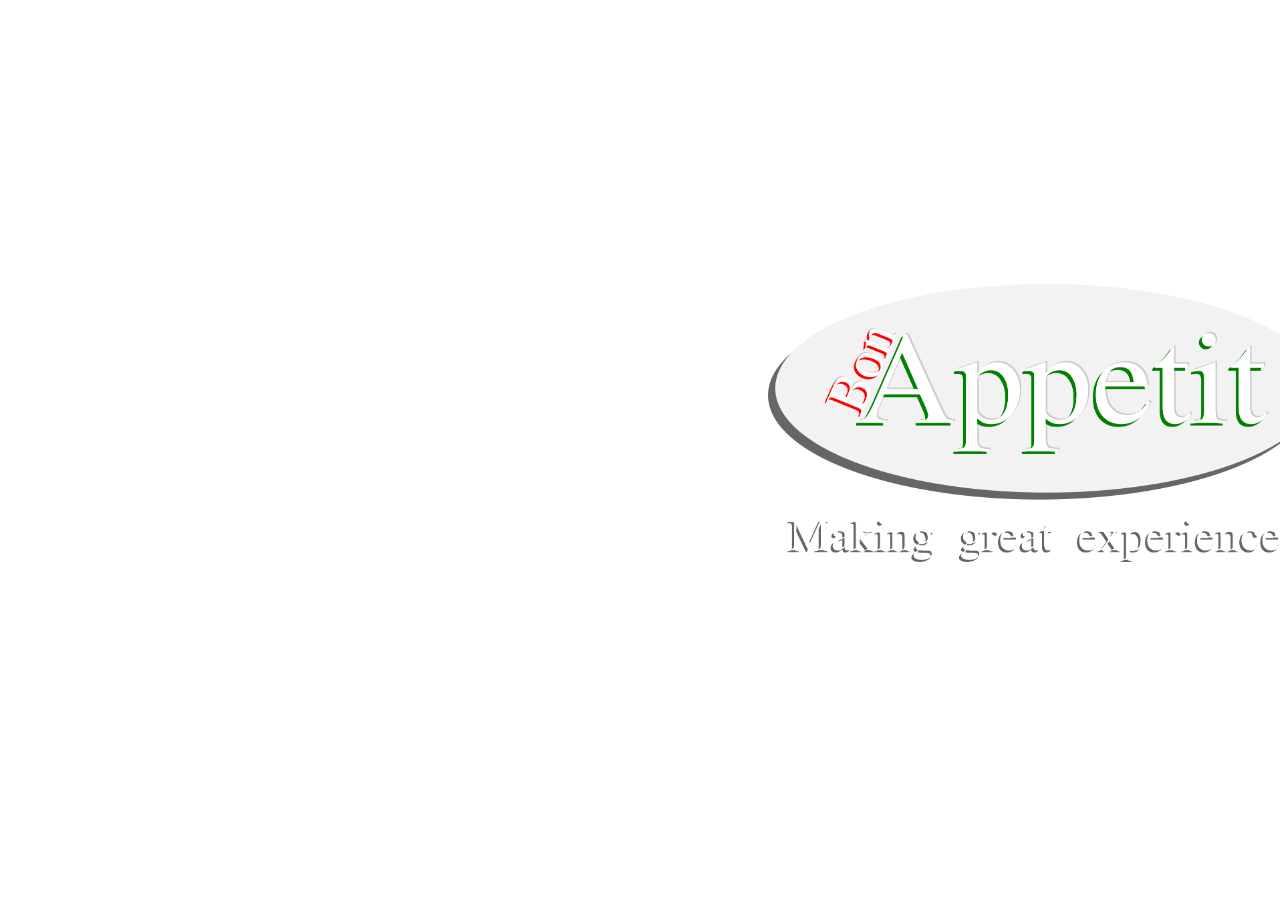
==== html/index.html @ 2c971c3d "Construindo a página Index" ====
<!-- página inicial com alguma imagem e slogan da empresa -->

<html lang="en">
<head>
    <meta charset="UTF-8">
    <meta http-equiv="X-UA-Compatible" content="IE=edge">
    <meta name="viewport" content="width=device-width, initial-scale=1.0">
    <link rel="stylesheet" href="../css/index.css">
    <link rel="Shortcut Icon" href="../images/BonAppetit.ico" type="image/x-icon">
    <title>BonAppetit</title>
</head>
<body>
    <div>
        <!-- <img src="../images/pizza.jpg" id="pizza"> -->
        <img src="../images/BonAppetit.png" height="278,6" width="550,6" id="logo">
    </div>
</body>
</html>
---- css/index.css ----
* {
    margin: 0;
    padding: 0;
    box-sizing: border-box;
    font-family: Helvetica;
    color: #323232;
    border: none;
}

#logo {
    position: absolute;
    top: 31.5%;
    left: 60%;
}

body {
    height: 100px;
    width: 200px;
    background-image: url(../images/pizza.png);
    background-size: cover;
    background-repeat: no-repeat;
}
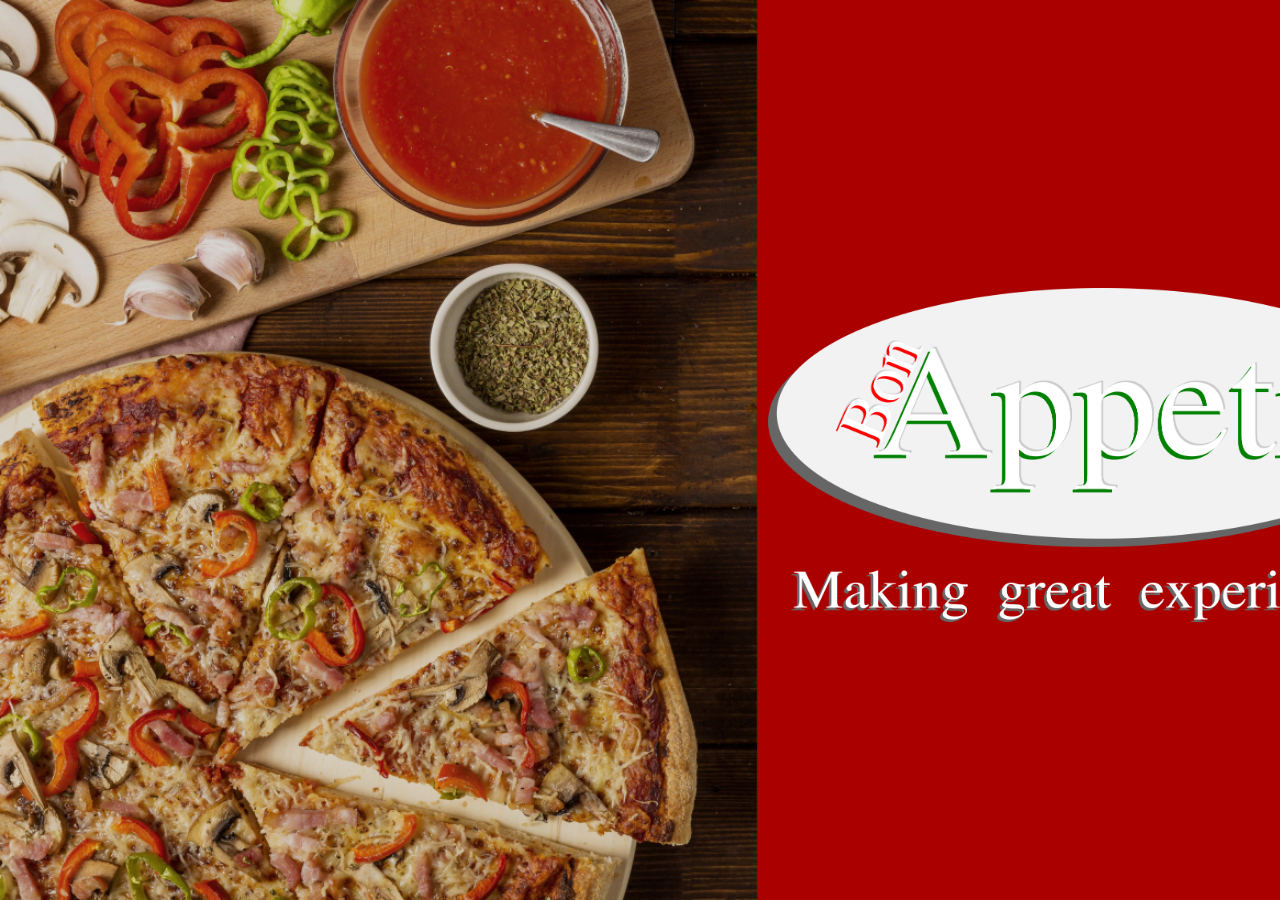
==== commit 133b44cf: "Construindo a página Quemsomos" ====
--- a/html/index.html
+++ b/html/index.html
@@ -6,13 +6,13 @@
     <meta http-equiv="X-UA-Compatible" content="IE=edge">
     <meta name="viewport" content="width=device-width, initial-scale=1.0">
     <link rel="stylesheet" href="../css/index.css">
+    <link rel="stylesheet" href="../css/reset.css">
     <link rel="Shortcut Icon" href="../images/BonAppetit.ico" type="image/x-icon">
     <title>BonAppetit</title>
 </head>
 <body>
     <div>
-        <!-- <img src="../images/pizza.jpg" id="pizza"> -->
-        <img src="../images/BonAppetit.png" height="278,6" width="550,6" id="logo">
+        <img src="../images/BonAppetit1.png" height="334,32" width="660,72" id="logo">
     </div>
 </body>
 </html>--- a/css/index.css
+++ b/css/index.css
@@ -1,22 +1,11 @@
-* {
-    margin: 0;
-    padding: 0;
-    box-sizing: border-box;
-    font-family: Helvetica;
-    color: #323232;
-    border: none;
-}
-
 #logo {
     position: absolute;
-    top: 31.5%;
+    top: 32%;
     left: 60%;
 }
 
 body {
-    height: 100px;
-    width: 200px;
-    background-image: url(../images/pizza.png);
+    background-image: url(../images/Pizza1.png);
     background-size: cover;
     background-repeat: no-repeat;
 }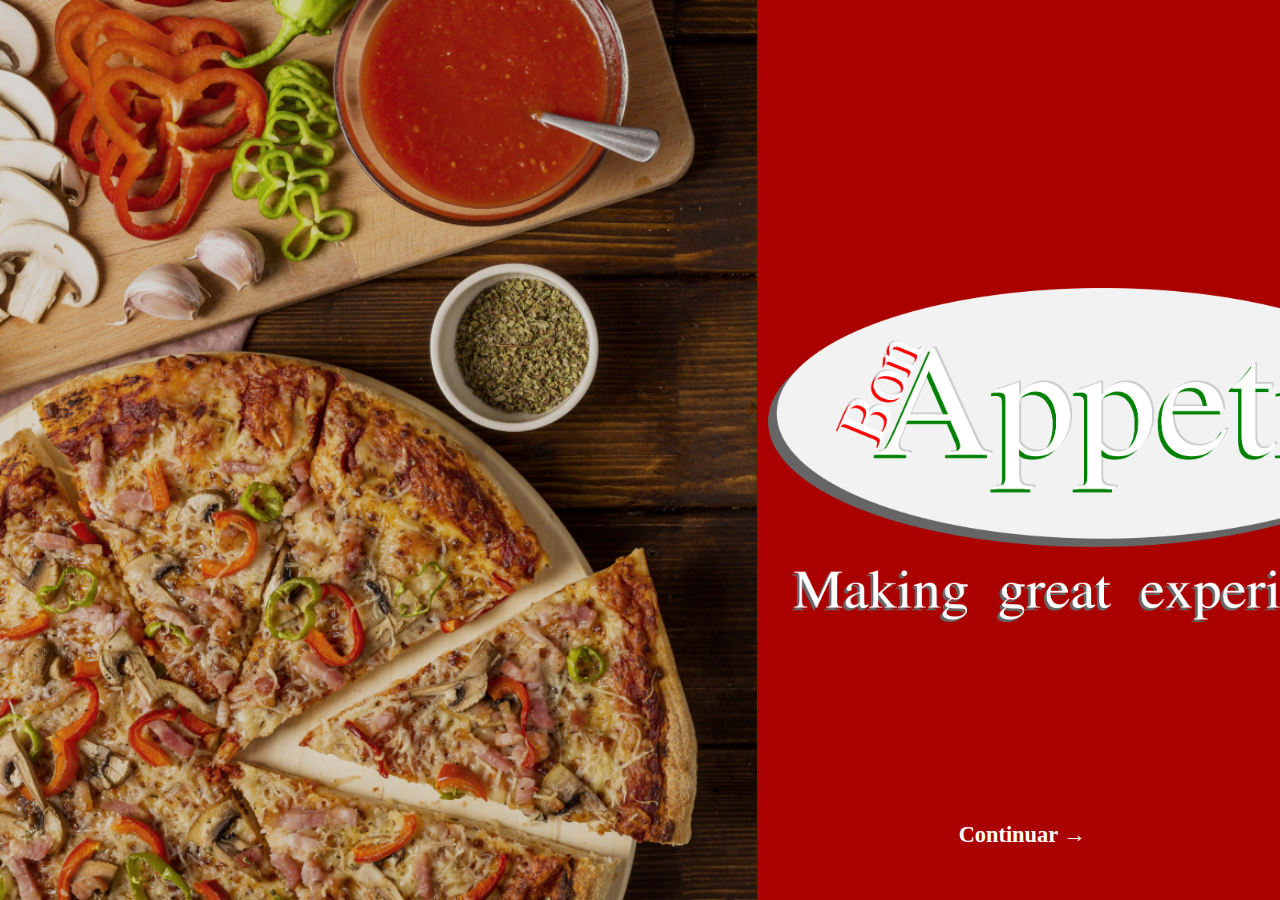
==== commit fa614a54: "Ajustes" ====
--- a/html/index.html
+++ b/html/index.html
@@ -11,8 +11,15 @@
     <title>BonAppetit</title>
 </head>
 <body>
-    <div>
-        <img src="../images/BonAppetit1.png" height="334,32" width="660,72" id="logo">
-    </div>
+    <header>
+        <div>
+            <img src="../images/BonAppetit1.png" height="334,32" width="660,72" id="logo">
+        </div>
+    </header>
+    <footer>
+        <form action="">
+            <button>Continuar &rarr;</button>
+        </form>
+    </footer>
 </body>
 </html>--- a/css/index.css
+++ b/css/index.css
@@ -8,4 +8,25 @@
     background-image: url(../images/Pizza1.png);
     background-size: cover;
     background-repeat: no-repeat;
+}
+
+form {
+    position: absolute;
+    top: 85%;
+    left: 74%;
+}
+
+button {
+    text-align: center;
+    font-weight: bold;
+    border: none;
+    height: 40px;
+    width: 150px;
+    border-radius: 20px;
+    margin-top: 50px;
+    color: #FFF;
+    font-size: 1.4rem;
+    font-family: Rekha;
+    background-color: #AA0000;
+    cursor: pointer;
 }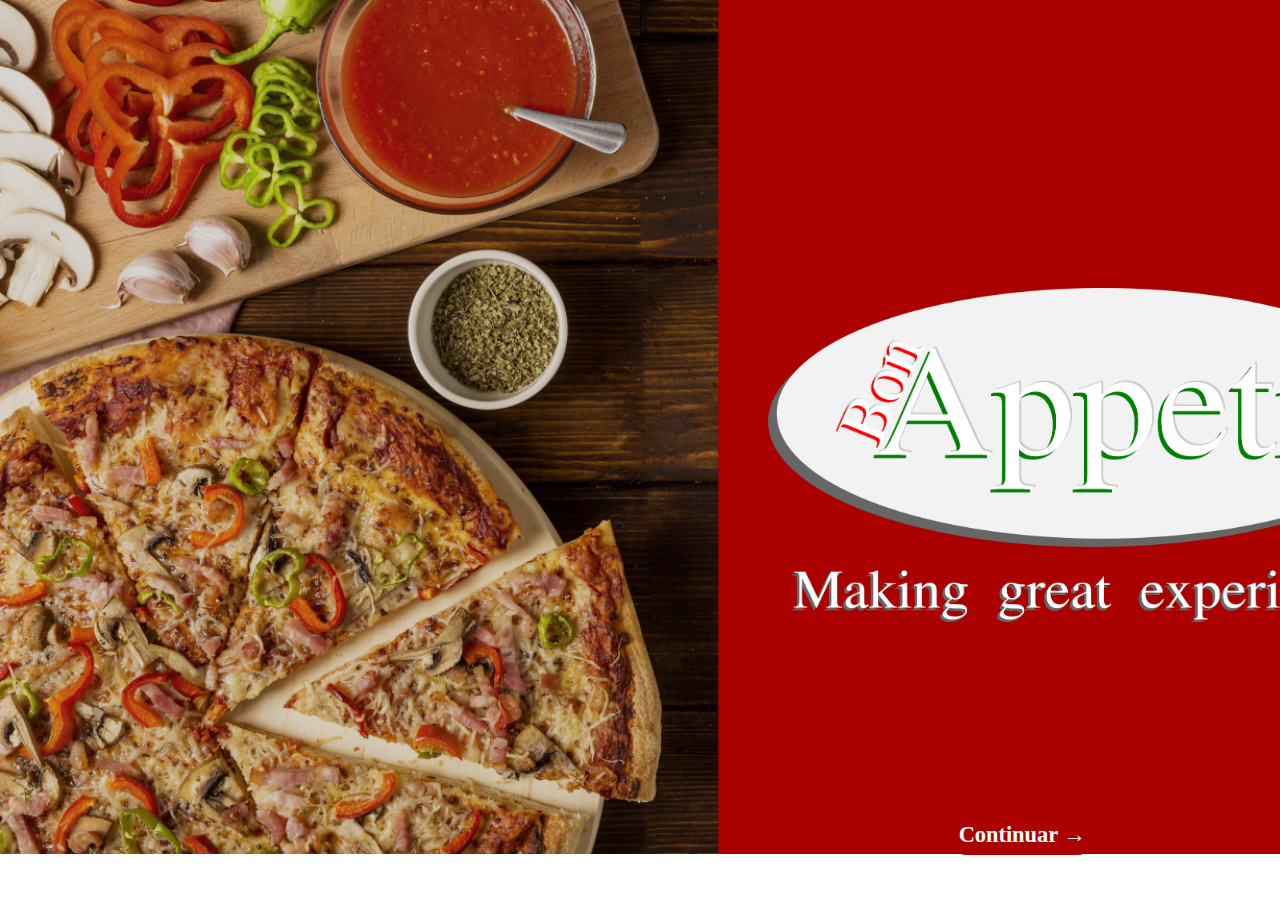
==== commit fd96dedb: "Criando menu" ====
--- a/html/index.html
+++ b/html/index.html
@@ -1,6 +1,7 @@
 <!-- página inicial com alguma imagem e slogan da empresa -->
 
-<html lang="en">
+<!DOCTYPE html>
+<html lang="pt-br">
 <head>
     <meta charset="UTF-8">
     <meta http-equiv="X-UA-Compatible" content="IE=edge">
@@ -9,15 +10,18 @@
     <link rel="stylesheet" href="../css/reset.css">
     <link rel="Shortcut Icon" href="../images/BonAppetit.ico" type="image/x-icon">
     <title>BonAppetit</title>
+    <meta name="description" content="Hot and delicious pizzas, order now!">
+    <meta name="keywords" content="Restaurante, Pizzaria, Pizza, Cheese, Nova Erechim">
+    <meta name="author" content="Karen Mentges">
 </head>
 <body>
     <header>
         <div>
-            <img src="../images/BonAppetit1.png" height="334,32" width="660,72" id="logo">
+            <img src="../images/BonAppetit1.png" height="334,32" width="660,72" id="logo" alt="Bon Appetit">
         </div>
     </header>
     <footer>
-        <form action="">
+        <form action="quemsomos.html">
             <button>Continuar &rarr;</button>
         </form>
     </footer>
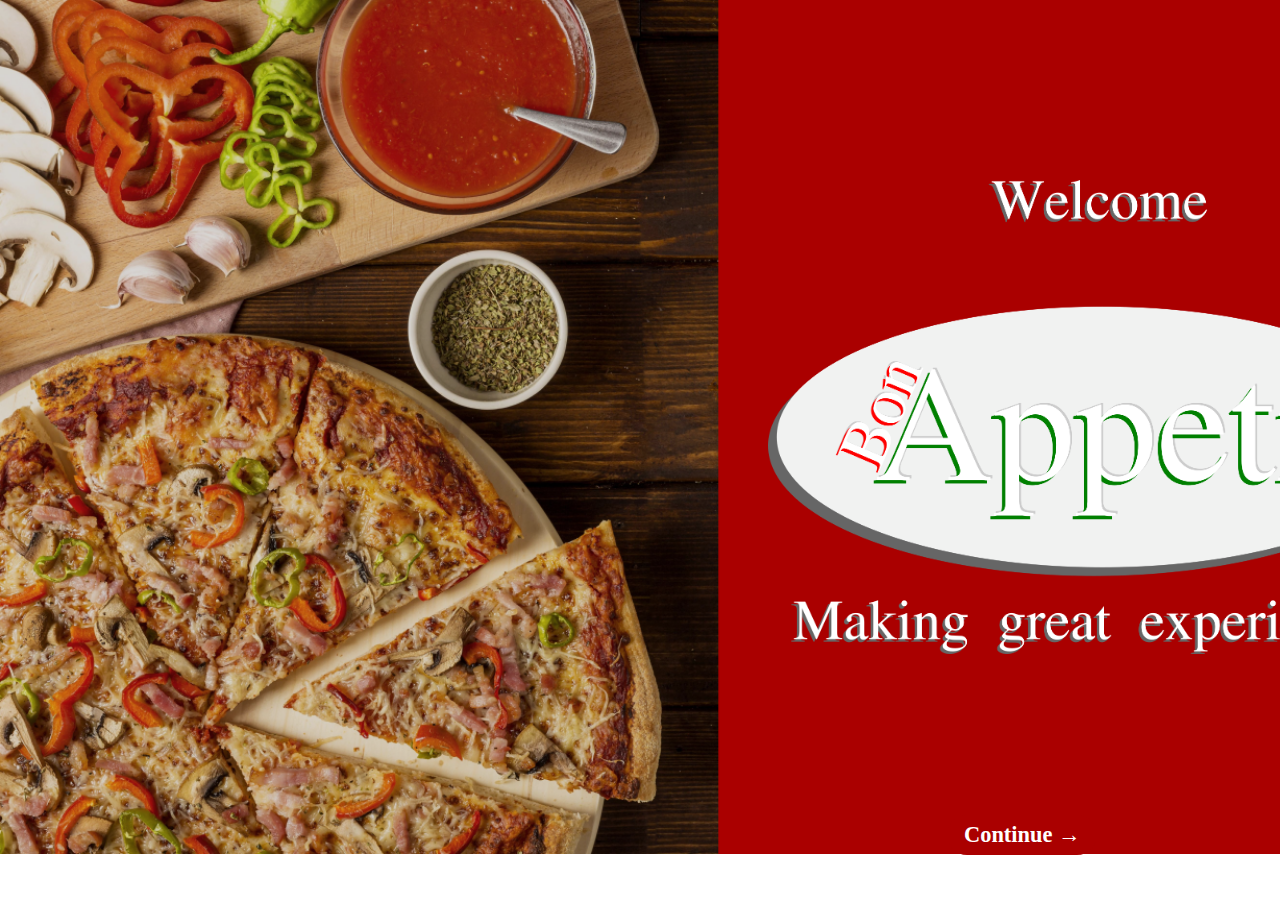
==== commit 6a5fb1e8: "Incrementando conteúdo das páginas" ====
--- a/html/index.html
+++ b/html/index.html
@@ -17,12 +17,12 @@
 <body>
     <header>
         <div>
-            <img src="../images/BonAppetit1.png" height="334,32" width="660,72" id="logo" alt="Bon Appetit">
+            <img src="../images/BonAppetit1.png" width="660,72" id="logo" alt="Bon Appetit">
         </div>
     </header>
     <footer>
-        <form action="quemsomos.html">
-            <button>Continuar &rarr;</button>
+        <form action="whoweare.html">
+            <button>Continue &rarr;</button>
         </form>
     </footer>
 </body>
--- a/css/index.css
+++ b/css/index.css
@@ -1,13 +1,13 @@
-#logo {
-    position: absolute;
-    top: 32%;
-    left: 60%;
-}
-
 body {
     background-image: url(../images/Pizza1.png);
     background-size: cover;
     background-repeat: no-repeat;
+}
+
+#logo {
+    position: absolute;
+    top: 20%;
+    left: 60%;
 }
 
 form {
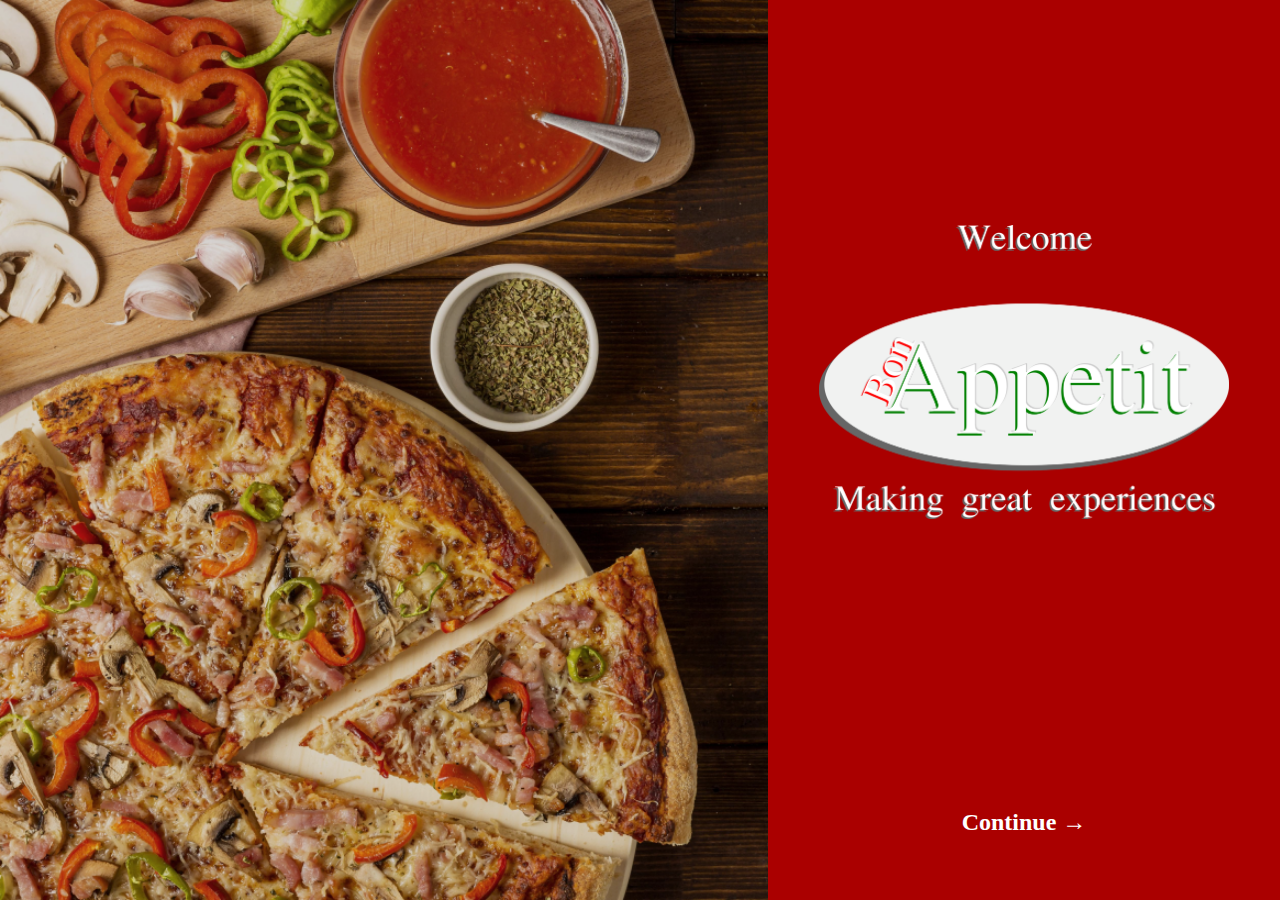
==== commit 67746eaa: "Algumas alterações feitas e adicionado a responsividade no index" ====
--- a/html/index.html
+++ b/html/index.html
@@ -11,19 +11,20 @@
     <link rel="Shortcut Icon" href="../images/BonAppetit.ico" type="image/x-icon">
     <title>BonAppetit</title>
     <meta name="description" content="Hot and delicious pizzas, order now!">
-    <meta name="keywords" content="Restaurante, Pizzaria, Pizza, Cheese, Nova Erechim">
+    <meta name="keywords" content="Restaurant, Pizzeria, Pizza, Cheese, Nova Erechim">
     <meta name="author" content="Karen Mentges">
 </head>
 <body>
-    <header>
-        <div>
-            <img src="../images/BonAppetit1.png" width="660,72" id="logo" alt="Bon Appetit">
+    <div class="container">
+        <div class="image"></div>
+        <div class="logo">
+            <div>
+                <img src="../images/BonAppetit1.png" width="660,72" id="logo" alt="Bon Appetit">
+            </div>
         </div>
-    </header>
-    <footer>
-        <form action="whoweare.html">
-            <button>Continue &rarr;</button>
-        </form>
-    </footer>
+        <div class="button">
+            <a href="whoweare.html"> Continue &rarr; </a>
+        </div>
+    </div>
 </body>
 </html>--- a/css/index.css
+++ b/css/index.css
@@ -1,32 +1,65 @@
-body {
-    background-image: url(../images/Pizza1.png);
-    background-size: cover;
-    background-repeat: no-repeat;
+.container {
+	display: grid;
+	grid-template-columns: 1.5fr 1fr;
+	grid-template-rows: 90vh 10vh;
+}
+
+.logo {
+    grid-column: 1/3;
+    grid-row: 1/2;
+    text-align: center;
+    background-color: #AA0000;
+}
+
+.button {
+    grid-column: 1/3;
+    grid-row: 2/3;
+    text-align: center;
+    background-color: #AA0000;
+}
+
+#image {
+    display: none;
 }
 
 #logo {
-    position: absolute;
-    top: 20%;
-    left: 60%;
+    width: 80%;
+    position: relative;
+    top: 25vh;
 }
 
-form {
-    position: absolute;
-    top: 85%;
-    left: 74%;
+.button a {
+    text-decoration: none;
+    color: #FFF;
+    font-weight: bold;
+    font-size: 1.5rem;
+    font-family: Rekha;
+    cursor: pointer;
 }
 
-button {
-    text-align: center;
-    font-weight: bold;
-    border: none;
-    height: 40px;
-    width: 150px;
-    border-radius: 20px;
-    margin-top: 50px;
-    color: #FFF;
-    font-size: 1.4rem;
-    font-family: Rekha;
-    background-color: #AA0000;
-    cursor: pointer;
+
+@media (min-width: 850px){
+
+    .image {
+        grid-column: 1/2;
+        grid-row: 1/3;
+        background-image: url(../images/Pizza1.png);
+        background-size: cover;
+        background-repeat: no-repeat;
+    }
+
+    .logo {
+        grid-column: 2/3;
+        grid-row: 1/2;
+        text-align: center;
+        background-color: #AA0000;
+    }
+
+    .button {
+        grid-column: 2/3;
+        grid-row: 2/3;
+        text-align: center;
+        background-color: #AA0000;
+    }
+    
 }